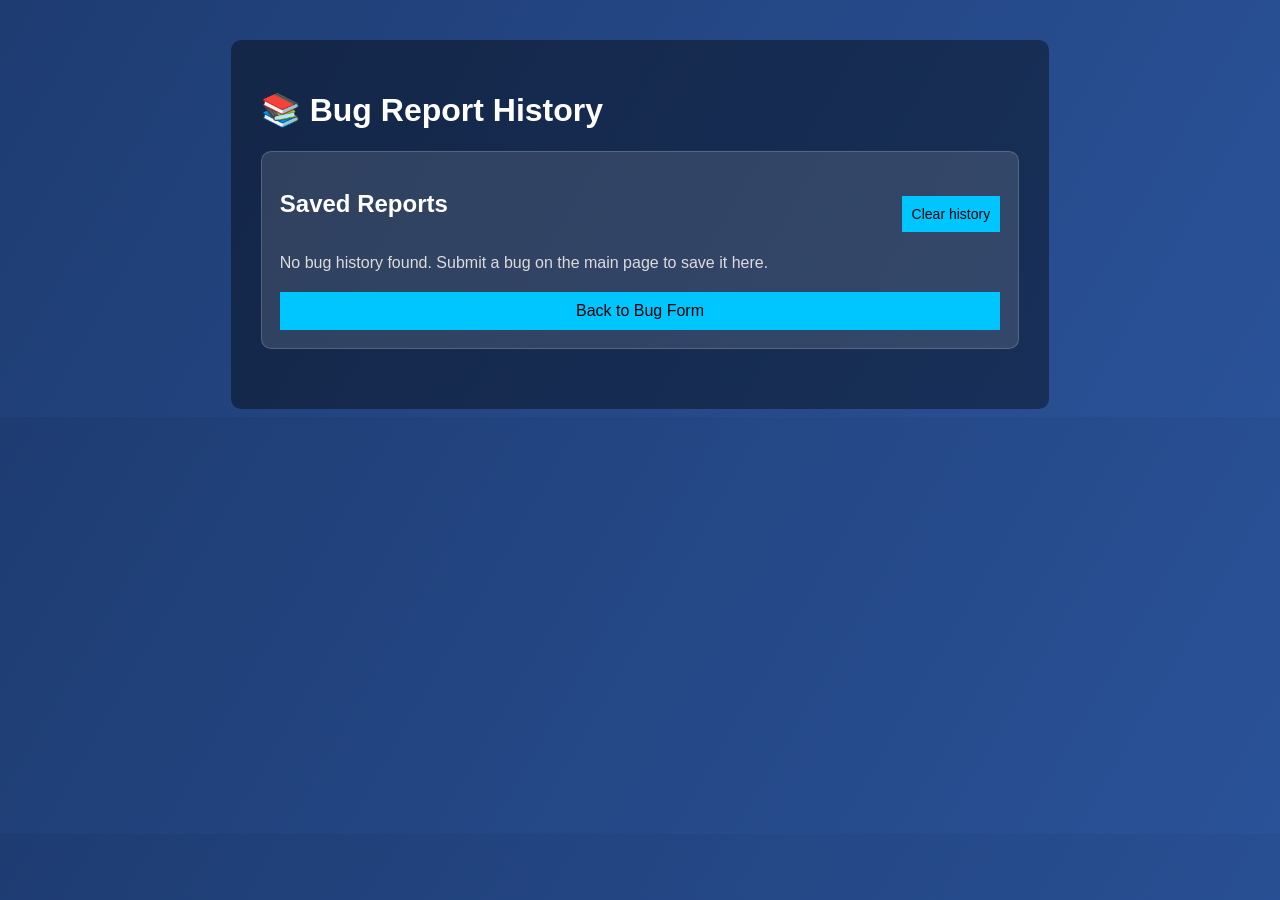
==== templates/history.html @ d5c3354f "Caveman discovers git" ====
<!doctype html>
<html>
  <head>
    <title>Bug History</title>
    <link rel="stylesheet" href="/static/style.css" />
  </head>
  <body>
    <div class="container">
      <h1>📚 Bug Report History</h1>
      <div class="panel history-panel">
        <div class="history-header">
          <h2>Saved Reports</h2>
          <button type="button" id="clear-history" class="btn small">
            Clear history
          </button>
        </div>
        <div id="history-list" class="history-list"></div>
        <div class="history-actions">
          <a href="/" class="btn">Back to Bug Form</a>
        </div>
      </div>
    </div>

    <script>
      function renderHistory() {
        const history = JSON.parse(
          localStorage.getItem("bugReportHistory") || "[]",
        );
        const list = document.getElementById("history-list");
        list.innerHTML = "";

        if (!history.length) {
          list.innerHTML =
            '<p class="muted">No bug history found. Submit a bug on the main page to save it here.</p>';
          return;
        }

        history.forEach((item, index) => {
          const card = document.createElement("div");
          card.className = "history-item";
          card.innerHTML = `
            <div class="history-title">
              <strong>${item.title}</strong>
              <span class="history-severity">${item.severity || "Pending"}</span>
            </div>
            <p>${item.description}</p>
            <div class="history-meta">
              <span>${item.bug_category || "Unknown category"}</span>
              <span>${item.tech_stack} · ${item.environment}</span>
              <span>${new Date(item.submitted_at).toLocaleString()}</span>
            </div>
          `;

          const controls = document.createElement("div");
          controls.className = "history-meta";

          const loadButton = document.createElement("button");
          loadButton.type = "button";
          loadButton.className = "btn small";
          loadButton.textContent = "Load into form";
          loadButton.addEventListener("click", () => {
            localStorage.setItem("selectedBugReport", JSON.stringify(item));
            window.location.href = "/";
          });

          controls.appendChild(loadButton);
          card.appendChild(controls);
          list.appendChild(card);
        });
      }

      function clearHistory() {
        if (!confirm("Clear all saved bug report history?")) return;
        localStorage.removeItem("bugReportHistory");
        renderHistory();
      }

      window.addEventListener("DOMContentLoaded", () => {
        document
          .getElementById("clear-history")
          .addEventListener("click", clearHistory);
        renderHistory();
      });
    </script>
  </body>
</html>
---- static/style.css ----
body {
  background: linear-gradient(120deg, #1e3c72, #2a5298);
  font-family: Arial;
  color: white;
}

.container {
  width: 60%;
  margin: auto;
  margin-top: 40px;
  background: rgba(0, 0, 0, 0.4);
  padding: 30px;
  border-radius: 10px;
}

input,
textarea {
  width: 100%;
  padding: 10px;
  margin: 8px 0;
  border-radius: 5px;
  border: none;
}

button {
  width: 100%;
  padding: 12px;
  background: #00c6ff;
  border: none;
  font-size: 16px;
  cursor: pointer;
}

.small {
  width: auto;
  padding: 8px 14px;
  font-size: 14px;
  margin-top: 10px;
}

.panel {
  background: rgba(255, 255, 255, 0.12);
  border: 1px solid rgba(255, 255, 255, 0.18);
  padding: 18px;
  margin-bottom: 22px;
  border-radius: 10px;
}

.sample-buttons {
  display: flex;
  flex-wrap: wrap;
  gap: 10px;
}

.sample-btn {
  flex: 1 1 45%;
  min-width: 140px;
  background: #22c1c3;
}

.history-panel {
  margin-bottom: 30px;
}

.history-header {
  display: flex;
  justify-content: space-between;
  align-items: center;
  gap: 12px;
}

.history-list {
  margin-top: 14px;
}

.history-item {
  background: rgba(255, 255, 255, 0.1);
  border: 1px solid rgba(255, 255, 255, 0.15);
  padding: 14px;
  border-radius: 8px;
  margin-bottom: 12px;
}

.history-title {
  display: flex;
  justify-content: space-between;
  align-items: center;
  gap: 10px;
  margin-bottom: 8px;
}

.history-severity {
  background: rgba(0, 198, 255, 0.16);
  color: #00f0ff;
  padding: 4px 10px;
  border-radius: 999px;
  font-size: 13px;
}

.history-meta {
  display: flex;
  flex-wrap: wrap;
  gap: 12px;
  font-size: 13px;
  color: #d2e9ff;
}

.muted {
  color: #dcdcdc;
}

.btn.secondary {
  background: #ffce00;
  color: black;
}

.card {
  background: rgba(255, 255, 255, 0.15);
  padding: 20px;
  margin: 15px 0;
  border-radius: 8px;
}

.btn {
  display: block;
  text-align: center;
  margin-top: 20px;
  padding: 10px;
  background: #00c6ff;
  color: black;
  text-decoration: none;
}
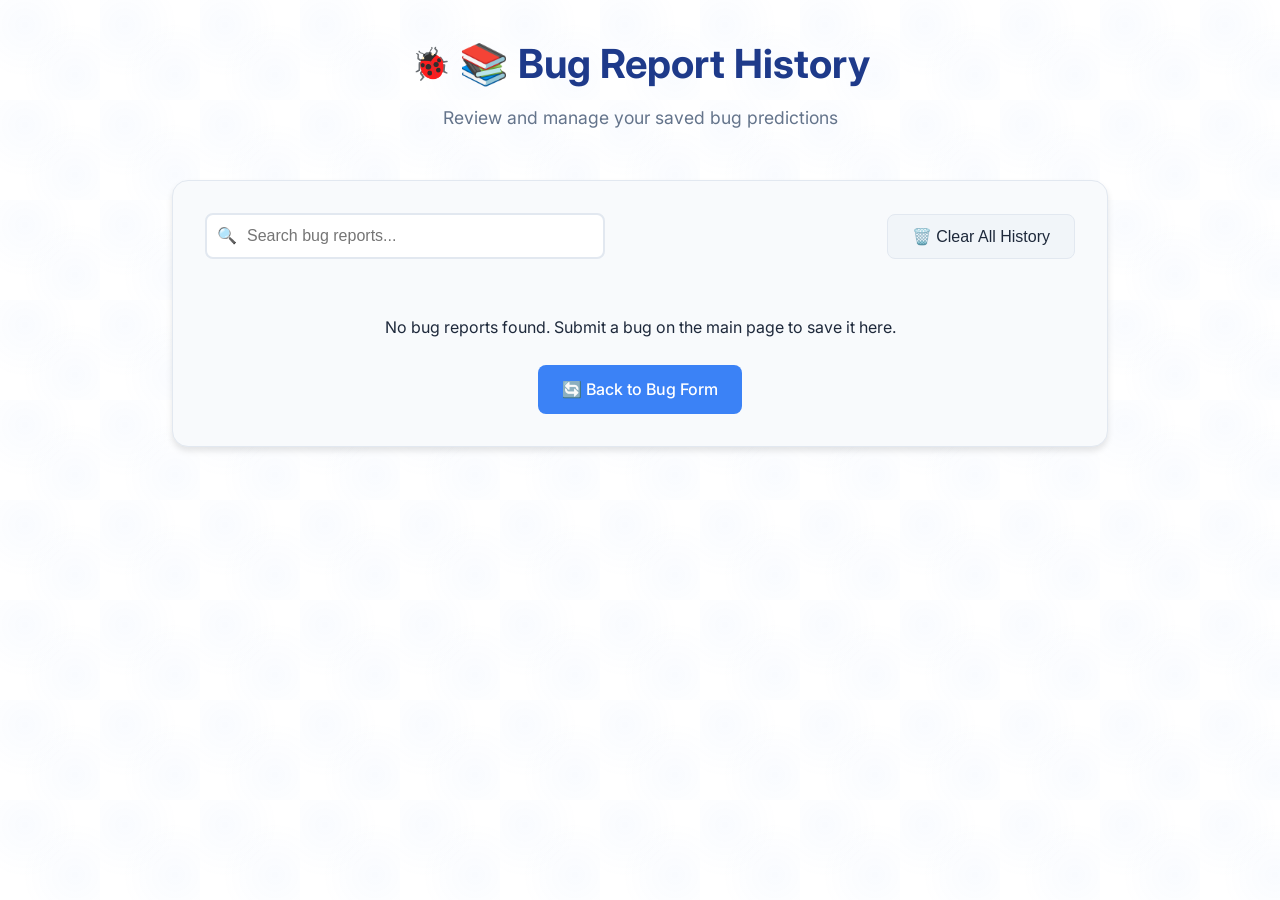
==== commit 3e9e82a6: "UI overhaul" ====
--- a/templates/history.html
+++ b/templates/history.html
@@ -1,85 +1,170 @@
 <!doctype html>
-<html>
+<html lang="en">
   <head>
-    <title>Bug History</title>
+    <meta charset="UTF-8" />
+    <meta name="viewport" content="width=device-width, initial-scale=1.0" />
+    <title>Bug History - Bug Prediction System</title>
     <link rel="stylesheet" href="/static/style.css" />
+    <link
+      rel="icon"
+      href="data:image/svg+xml,<svg xmlns='http://www.w3.org/2000/svg' viewBox='0 0 100 100'><text y='.9em' font-size='90'>🐞</text></svg>"
+    />
   </head>
   <body>
-    <div class="container">
-      <h1>📚 Bug Report History</h1>
-      <div class="panel history-panel">
+    <div class="container history-container">
+      <header class="header">
+        <h1>📚 Bug Report History</h1>
+        <p>Review and manage your saved bug predictions</p>
+      </header>
+
+      <div class="panel">
         <div class="history-header">
-          <h2>Saved Reports</h2>
-          <button type="button" id="clear-history" class="btn small">
-            Clear history
+          <div class="history-search">
+            <input
+              type="text"
+              id="search-input"
+              placeholder="Search bug reports..."
+            />
+          </div>
+          <button type="button" id="clear-history" class="btn secondary">
+            🗑️ Clear All History
           </button>
         </div>
-        <div id="history-list" class="history-list"></div>
-        <div class="history-actions">
-          <a href="/" class="btn">Back to Bug Form</a>
+
+        <div id="history-list" class="history-list">
+          <!-- History items will be populated by JavaScript -->
+        </div>
+
+        <div class="text-center mt-3">
+          <a href="/" class="btn">🔄 Back to Bug Form</a>
         </div>
       </div>
     </div>
 
     <script>
-      function renderHistory() {
-        const history = JSON.parse(
-          localStorage.getItem("bugReportHistory") || "[]",
-        );
+      let allHistory = [];
+
+      function renderHistory(filteredHistory = null) {
+        const history =
+          filteredHistory ||
+          JSON.parse(localStorage.getItem("bugHistory") || "[]");
         const list = document.getElementById("history-list");
-        list.innerHTML = "";
 
         if (!history.length) {
-          list.innerHTML =
-            '<p class="muted">No bug history found. Submit a bug on the main page to save it here.</p>';
+          list.innerHTML = `
+            <div class="text-center mt-3">
+              <p class="muted">No bug reports found. Submit a bug on the main page to save it here.</p>
+            </div>
+          `;
           return;
         }
 
-        history.forEach((item, index) => {
-          const card = document.createElement("div");
-          card.className = "history-item";
-          card.innerHTML = `
-            <div class="history-title">
-              <strong>${item.title}</strong>
-              <span class="history-severity">${item.severity || "Pending"}</span>
+        list.innerHTML = history
+          .map(
+            (item, index) => `
+          <div class="history-item">
+            <div class="history-item-header">
+              <div class="history-item-title">${item.title}</div>
+              <div class="history-item-actions">
+                <button type="button" class="btn secondary" onclick="loadReport(${index})">
+                  📝 Load
+                </button>
+                <button type="button" class="btn secondary" onclick="deleteReport(${index})">
+                  🗑️ Delete
+                </button>
+              </div>
             </div>
-            <p>${item.description}</p>
-            <div class="history-meta">
-              <span>${item.bug_category || "Unknown category"}</span>
-              <span>${item.tech_stack} · ${item.environment}</span>
-              <span>${new Date(item.submitted_at).toLocaleString()}</span>
+
+            <div class="history-item-meta">
+              <div><strong>Severity:</strong> <span class="severity-badge ${item.severity?.toLowerCase() || "unknown"}">${item.severity || "Unknown"}</span></div>
+              <div><strong>Category:</strong> ${item.bug_category || "Unknown"}</div>
+              <div><strong>Tech Stack:</strong> ${item.tech_stack || "Unknown"}</div>
+              <div><strong>Environment:</strong> ${item.environment || "Unknown"}</div>
+              <div><strong>Role:</strong> ${item.developer_role || "Unknown"}</div>
+              <div><strong>Date:</strong> ${item.timestamp ? new Date(item.timestamp).toLocaleString() : "Unknown"}</div>
             </div>
-          `;
 
-          const controls = document.createElement("div");
-          controls.className = "history-meta";
+            <div class="mt-2">
+              <strong>Description:</strong>
+              <p class="muted">${item.description || "No description"}</p>
+            </div>
+          </div>
+        `,
+          )
+          .join("");
+      }
 
-          const loadButton = document.createElement("button");
-          loadButton.type = "button";
-          loadButton.className = "btn small";
-          loadButton.textContent = "Load into form";
-          loadButton.addEventListener("click", () => {
-            localStorage.setItem("selectedBugReport", JSON.stringify(item));
-            window.location.href = "/";
-          });
+      function loadReport(index) {
+        const history = JSON.parse(localStorage.getItem("bugHistory") || "[]");
+        const report = history[index];
+        if (report) {
+          localStorage.setItem("selectedBugReport", JSON.stringify(report));
+          window.location.href = "/";
+        }
+      }
 
-          controls.appendChild(loadButton);
-          card.appendChild(controls);
-          list.appendChild(card);
-        });
+      function deleteReport(index) {
+        if (!confirm("Delete this bug report from history?")) return;
+
+        const history = JSON.parse(localStorage.getItem("bugHistory") || "[]");
+        history.splice(index, 1);
+        localStorage.setItem("bugHistory", JSON.stringify(history));
+        renderHistory();
       }
 
       function clearHistory() {
-        if (!confirm("Clear all saved bug report history?")) return;
-        localStorage.removeItem("bugReportHistory");
+        if (
+          !confirm(
+            "Clear all saved bug report history? This action cannot be undone.",
+          )
+        )
+          return;
+        localStorage.removeItem("bugHistory");
         renderHistory();
       }
 
+      function filterHistory(query) {
+        if (!query.trim()) {
+          renderHistory();
+          return;
+        }
+
+        const history = JSON.parse(localStorage.getItem("bugHistory") || "[]");
+        const filtered = history.filter(
+          (item) =>
+            item.title?.toLowerCase().includes(query.toLowerCase()) ||
+            item.description?.toLowerCase().includes(query.toLowerCase()) ||
+            item.severity?.toLowerCase().includes(query.toLowerCase()) ||
+            item.bug_category?.toLowerCase().includes(query.toLowerCase()) ||
+            item.tech_stack?.toLowerCase().includes(query.toLowerCase()),
+        );
+        renderHistory(filtered);
+      }
+
+      // Apply saved theme
+      const savedTheme = localStorage.getItem("theme");
+      if (savedTheme) {
+        document.body.setAttribute("data-theme", savedTheme);
+      }
+
+      // Load selected report if redirected from history
+      const selectedReport = localStorage.getItem("selectedBugReport");
+      if (selectedReport) {
+        localStorage.removeItem("selectedBugReport");
+        // This will be handled by the main page
+      }
+
       window.addEventListener("DOMContentLoaded", () => {
+        renderHistory();
+
         document
           .getElementById("clear-history")
           .addEventListener("click", clearHistory);
-        renderHistory();
+
+        const searchInput = document.getElementById("search-input");
+        searchInput.addEventListener("input", (e) => {
+          filterHistory(e.target.value);
+        });
       });
     </script>
   </body>
--- a/static/style.css
+++ b/static/style.css
@@ -1,132 +1,555 @@
+/* Import modern font */
+@import url("https://fonts.googleapis.com/css2?family=Inter:wght@300;400;500;600;700&display=swap");
+
+/* CSS Custom Properties for theming */
+:root {
+  /* Light theme */
+  --bg-primary: #ffffff;
+  --bg-secondary: #f8fafc;
+  --bg-tertiary: #f1f5f9;
+  --text-primary: #1e293b;
+  --text-secondary: #64748b;
+  --text-muted: #94a3b8;
+  --border: #e2e8f0;
+  --shadow: rgba(0, 0, 0, 0.1);
+  --shadow-hover: rgba(0, 0, 0, 0.15);
+
+  /* Severity colors */
+  --severity-low: #10b981;
+  --severity-medium: #f59e0b;
+  --severity-high: #dc2626;
+  --severity-critical: #7c2d12;
+
+  /* Primary blues */
+  --primary-dark: #1e3a8a;
+  --primary: #3b82f6;
+  --primary-light: #dbeafe;
+
+  /* Transitions */
+  --transition: all 0.2s ease;
+}
+
+/* Dark mode */
+[data-theme="dark"] {
+  --bg-primary: #0f172a;
+  --bg-secondary: #1e293b;
+  --bg-tertiary: #334155;
+  --text-primary: #f8fafc;
+  --text-secondary: #cbd5e1;
+  --text-muted: #64748b;
+  --border: #334155;
+  --shadow: rgba(0, 0, 0, 0.3);
+  --shadow-hover: rgba(0, 0, 0, 0.4);
+}
+
+/* Base styles */
+* {
+  box-sizing: border-box;
+  margin: 0;
+  padding: 0;
+}
+
 body {
-  background: linear-gradient(120deg, #1e3c72, #2a5298);
-  font-family: Arial;
+  font-family:
+    "Inter",
+    -apple-system,
+    BlinkMacSystemFont,
+    "Segoe UI",
+    Roboto,
+    sans-serif;
+  background: var(--bg-primary);
+  color: var(--text-primary);
+  line-height: 1.6;
+  min-height: 100vh;
+  /* Subtle bug-themed background pattern */
+  background-image:
+    radial-gradient(
+      circle at 25% 25%,
+      rgba(59, 130, 246, 0.03) 0%,
+      transparent 50%
+    ),
+    radial-gradient(
+      circle at 75% 75%,
+      rgba(59, 130, 246, 0.03) 0%,
+      transparent 50%
+    );
+  background-size: 100px 100px;
+}
+
+.container {
+  max-width: 1200px;
+  margin: 0 auto;
+  padding: 2rem;
+  min-height: 100vh;
+  display: flex;
+  flex-direction: column;
+}
+
+/* Header */
+.header {
+  text-align: center;
+  margin-bottom: 3rem;
+}
+
+.header h1 {
+  font-size: 2.5rem;
+  font-weight: 700;
+  color: var(--primary-dark);
+  margin-bottom: 0.5rem;
+  display: flex;
+  align-items: center;
+  justify-content: center;
+  gap: 0.5rem;
+}
+
+.header h1::before {
+  content: "🐞";
+  font-size: 2rem;
+}
+
+.header p {
+  color: var(--text-secondary);
+  font-size: 1.1rem;
+  max-width: 600px;
+  margin: 0 auto;
+}
+
+/* Top actions */
+.top-actions {
+  display: flex;
+  justify-content: space-between;
+  align-items: center;
+  margin-bottom: 2rem;
+  flex-wrap: wrap;
+  gap: 1rem;
+}
+
+.theme-toggle {
+  background: var(--bg-tertiary);
+  border: 1px solid var(--border);
+  border-radius: 50px;
+  padding: 0.5rem;
+  cursor: pointer;
+  transition: var(--transition);
+}
+
+.theme-toggle:hover {
+  background: var(--primary-light);
+}
+
+/* Form styles */
+.form-container {
+  background: var(--bg-secondary);
+  border: 1px solid var(--border);
+  border-radius: 16px;
+  padding: 2rem;
+  box-shadow: 0 4px 6px var(--shadow);
+  margin-bottom: 3rem;
+}
+
+.form-container h2 {
+  font-size: 1.5rem;
+  font-weight: 600;
+  margin-bottom: 1.5rem;
+  color: var(--text-primary);
+}
+
+.form-group {
+  margin-bottom: 1.5rem;
+}
+
+.form-group label {
+  display: block;
+  font-weight: 500;
+  margin-bottom: 0.5rem;
+  color: var(--text-primary);
+}
+
+.form-group input,
+.form-group textarea,
+.form-group select {
+  width: 100%;
+  padding: 0.75rem 1rem;
+  border: 2px solid var(--border);
+  border-radius: 8px;
+  font-size: 1rem;
+  font-family: inherit;
+  background: var(--bg-primary);
+  color: var(--text-primary);
+  transition: var(--transition);
+}
+
+.form-group input:focus,
+.form-group textarea:focus,
+.form-group select:focus {
+  outline: none;
+  border-color: var(--primary);
+  box-shadow: 0 0 0 3px rgba(59, 130, 246, 0.1);
+}
+
+.form-group textarea {
+  resize: vertical;
+  min-height: 100px;
+}
+
+.btn {
+  display: inline-flex;
+  align-items: center;
+  justify-content: center;
+  gap: 0.5rem;
+  padding: 0.75rem 1.5rem;
+  border: none;
+  border-radius: 8px;
+  font-size: 1rem;
+  font-weight: 500;
+  cursor: pointer;
+  transition: var(--transition);
+  text-decoration: none;
+  background: var(--primary);
   color: white;
 }
 
-.container {
-  width: 60%;
-  margin: auto;
-  margin-top: 40px;
-  background: rgba(0, 0, 0, 0.4);
-  padding: 30px;
-  border-radius: 10px;
-}
-
-input,
-textarea {
-  width: 100%;
-  padding: 10px;
-  margin: 8px 0;
-  border-radius: 5px;
-  border: none;
-}
-
-button {
-  width: 100%;
-  padding: 12px;
-  background: #00c6ff;
-  border: none;
-  font-size: 16px;
+.btn:hover {
+  background: var(--primary-dark);
+  transform: translateY(-1px);
+  box-shadow: 0 4px 12px rgba(59, 130, 246, 0.3);
+}
+
+.btn.secondary {
+  background: var(--bg-tertiary);
+  color: var(--text-primary);
+  border: 1px solid var(--border);
+}
+
+.btn.secondary:hover {
+  background: var(--border);
+}
+
+.btn:disabled {
+  opacity: 0.6;
+  cursor: not-allowed;
+  transform: none;
+}
+
+/* Sample bugs panel */
+.panel {
+  background: var(--bg-secondary);
+  border: 1px solid var(--border);
+  border-radius: 16px;
+  padding: 2rem;
+  box-shadow: 0 4px 6px var(--shadow);
+  margin-bottom: 3rem;
+}
+
+.panel h2 {
+  font-size: 1.5rem;
+  font-weight: 600;
+  margin-bottom: 1.5rem;
+  color: var(--text-primary);
+}
+
+.sample-buttons {
+  display: grid;
+  grid-template-columns: repeat(auto-fit, minmax(250px, 1fr));
+  gap: 1rem;
+  margin-bottom: 1rem;
+}
+
+.sample-btn {
+  padding: 1rem;
+  border: 2px solid var(--border);
+  border-radius: 12px;
+  background: var(--bg-primary);
+  color: var(--text-primary);
   cursor: pointer;
-}
-
-.small {
-  width: auto;
-  padding: 8px 14px;
-  font-size: 14px;
-  margin-top: 10px;
-}
-
-.panel {
-  background: rgba(255, 255, 255, 0.12);
-  border: 1px solid rgba(255, 255, 255, 0.18);
-  padding: 18px;
-  margin-bottom: 22px;
-  border-radius: 10px;
-}
-
-.sample-buttons {
-  display: flex;
-  flex-wrap: wrap;
-  gap: 10px;
-}
-
-.sample-btn {
-  flex: 1 1 45%;
-  min-width: 140px;
-  background: #22c1c3;
-}
-
-.history-panel {
-  margin-bottom: 30px;
+  transition: var(--transition);
+  text-align: left;
+  font-weight: 500;
+}
+
+.sample-btn:hover {
+  border-color: var(--primary);
+  box-shadow: 0 4px 12px var(--shadow-hover);
+}
+
+.sample-btn[data-severity="low"] {
+  border-left: 4px solid var(--severity-low);
+}
+
+.sample-btn[data-severity="medium"] {
+  border-left: 4px solid var(--severity-medium);
+}
+
+.sample-btn[data-severity="high"] {
+  border-left: 4px solid var(--severity-high);
+}
+
+.sample-btn[data-severity="critical"] {
+  border-left: 4px solid var(--severity-critical);
+}
+
+.note {
+  color: var(--text-muted);
+  font-size: 0.9rem;
+  text-align: center;
+}
+
+/* Results page */
+.results-container {
+  max-width: 800px;
+  margin: 0 auto;
+}
+
+.result-card {
+  background: var(--bg-secondary);
+  border: 1px solid var(--border);
+  border-radius: 16px;
+  padding: 2rem;
+  margin-bottom: 2rem;
+  box-shadow: 0 4px 6px var(--shadow);
+}
+
+.severity-badge {
+  display: inline-flex;
+  align-items: center;
+  gap: 0.5rem;
+  padding: 0.5rem 1rem;
+  border-radius: 20px;
+  font-weight: 600;
+  font-size: 0.9rem;
+  text-transform: uppercase;
+}
+
+.severity-badge.low {
+  background: rgba(16, 185, 129, 0.1);
+  color: var(--severity-low);
+}
+
+.severity-badge.medium {
+  background: rgba(245, 158, 11, 0.1);
+  color: var(--severity-medium);
+}
+
+.severity-badge.high {
+  background: rgba(220, 38, 38, 0.1);
+  color: var(--severity-high);
+}
+
+.severity-badge.critical {
+  background: rgba(124, 45, 18, 0.1);
+  color: var(--severity-critical);
+}
+
+.result-meta {
+  display: grid;
+  grid-template-columns: repeat(auto-fit, minmax(200px, 1fr));
+  gap: 1rem;
+  margin-top: 1.5rem;
+}
+
+.meta-item {
+  background: var(--bg-tertiary);
+  padding: 1rem;
+  border-radius: 8px;
+  border: 1px solid var(--border);
+}
+
+.meta-item h4 {
+  font-size: 0.9rem;
+  color: var(--text-secondary);
+  margin-bottom: 0.5rem;
+  text-transform: uppercase;
+  letter-spacing: 0.5px;
+}
+
+.meta-item p {
+  font-weight: 500;
+  color: var(--text-primary);
+}
+
+/* History page */
+.history-container {
+  max-width: 1000px;
+  margin: 0 auto;
 }
 
 .history-header {
   display: flex;
   justify-content: space-between;
   align-items: center;
-  gap: 12px;
+  margin-bottom: 2rem;
+  flex-wrap: wrap;
+  gap: 1rem;
+}
+
+.history-search {
+  flex: 1;
+  max-width: 400px;
+  position: relative;
+}
+
+.history-search input {
+  width: 100%;
+  padding: 0.75rem 1rem 0.75rem 2.5rem;
+  border: 2px solid var(--border);
+  border-radius: 8px;
+  font-size: 1rem;
+  background: var(--bg-primary);
+}
+
+.history-search::before {
+  content: "🔍";
+  position: absolute;
+  left: 0.75rem;
+  top: 50%;
+  transform: translateY(-50%);
 }
 
 .history-list {
-  margin-top: 14px;
+  display: grid;
+  gap: 1rem;
 }
 
 .history-item {
-  background: rgba(255, 255, 255, 0.1);
-  border: 1px solid rgba(255, 255, 255, 0.15);
-  padding: 14px;
-  border-radius: 8px;
-  margin-bottom: 12px;
-}
-
-.history-title {
+  background: var(--bg-secondary);
+  border: 1px solid var(--border);
+  border-radius: 12px;
+  padding: 1.5rem;
+  box-shadow: 0 2px 4px var(--shadow);
+  transition: var(--transition);
+}
+
+.history-item:hover {
+  box-shadow: 0 4px 12px var(--shadow-hover);
+  transform: translateY(-2px);
+}
+
+.history-item-header {
   display: flex;
   justify-content: space-between;
-  align-items: center;
-  gap: 10px;
-  margin-bottom: 8px;
-}
-
-.history-severity {
-  background: rgba(0, 198, 255, 0.16);
-  color: #00f0ff;
-  padding: 4px 10px;
-  border-radius: 999px;
-  font-size: 13px;
-}
-
-.history-meta {
+  align-items: flex-start;
+  margin-bottom: 1rem;
+  flex-wrap: wrap;
+  gap: 1rem;
+}
+
+.history-item-title {
+  font-weight: 600;
+  color: var(--text-primary);
+  flex: 1;
+}
+
+.history-item-actions {
   display: flex;
-  flex-wrap: wrap;
-  gap: 12px;
-  font-size: 13px;
-  color: #d2e9ff;
-}
-
-.muted {
-  color: #dcdcdc;
-}
-
-.btn.secondary {
-  background: #ffce00;
-  color: black;
-}
-
-.card {
-  background: rgba(255, 255, 255, 0.15);
-  padding: 20px;
-  margin: 15px 0;
-  border-radius: 8px;
-}
-
-.btn {
-  display: block;
+  gap: 0.5rem;
+}
+
+.history-item-meta {
+  display: grid;
+  grid-template-columns: repeat(auto-fit, minmax(150px, 1fr));
+  gap: 1rem;
+  font-size: 0.9rem;
+  color: var(--text-secondary);
+}
+
+.history-item-meta div {
+  background: var(--bg-tertiary);
+  padding: 0.5rem 0.75rem;
+  border-radius: 6px;
   text-align: center;
-  margin-top: 20px;
-  padding: 10px;
-  background: #00c6ff;
-  color: black;
-  text-decoration: none;
-}
+}
+
+/* Responsive design */
+@media (max-width: 768px) {
+  .container {
+    padding: 1rem;
+  }
+
+  .header h1 {
+    font-size: 2rem;
+  }
+
+  .top-actions {
+    flex-direction: column;
+    align-items: stretch;
+  }
+
+  .form-container,
+  .panel {
+    padding: 1.5rem;
+  }
+
+  .sample-buttons {
+    grid-template-columns: 1fr;
+  }
+
+  .result-meta {
+    grid-template-columns: 1fr;
+  }
+
+  .history-item-header {
+    flex-direction: column;
+    align-items: stretch;
+  }
+
+  .history-item-actions {
+    justify-content: center;
+  }
+}
+
+@media (max-width: 480px) {
+  .header h1 {
+    font-size: 1.75rem;
+  }
+
+  .form-container,
+  .panel,
+  .result-card {
+    padding: 1rem;
+  }
+
+  .btn {
+    padding: 0.625rem 1.25rem;
+    font-size: 0.9rem;
+  }
+}
+
+/* Loading animation */
+.loading {
+  display: inline-block;
+  width: 20px;
+  height: 20px;
+  border: 2px solid var(--border);
+  border-radius: 50%;
+  border-top-color: var(--primary);
+  animation: spin 1s ease-in-out infinite;
+}
+
+@keyframes spin {
+  to {
+    transform: rotate(360deg);
+  }
+}
+
+/* Utility classes */
+.text-center {
+  text-align: center;
+}
+.mb-1 {
+  margin-bottom: 0.5rem;
+}
+.mb-2 {
+  margin-bottom: 1rem;
+}
+.mb-3 {
+  margin-bottom: 1.5rem;
+}
+.mt-1 {
+  margin-top: 0.5rem;
+}
+.mt-2 {
+  margin-top: 1rem;
+}
+.mt-3 {
+  margin-top: 1.5rem;
+}
